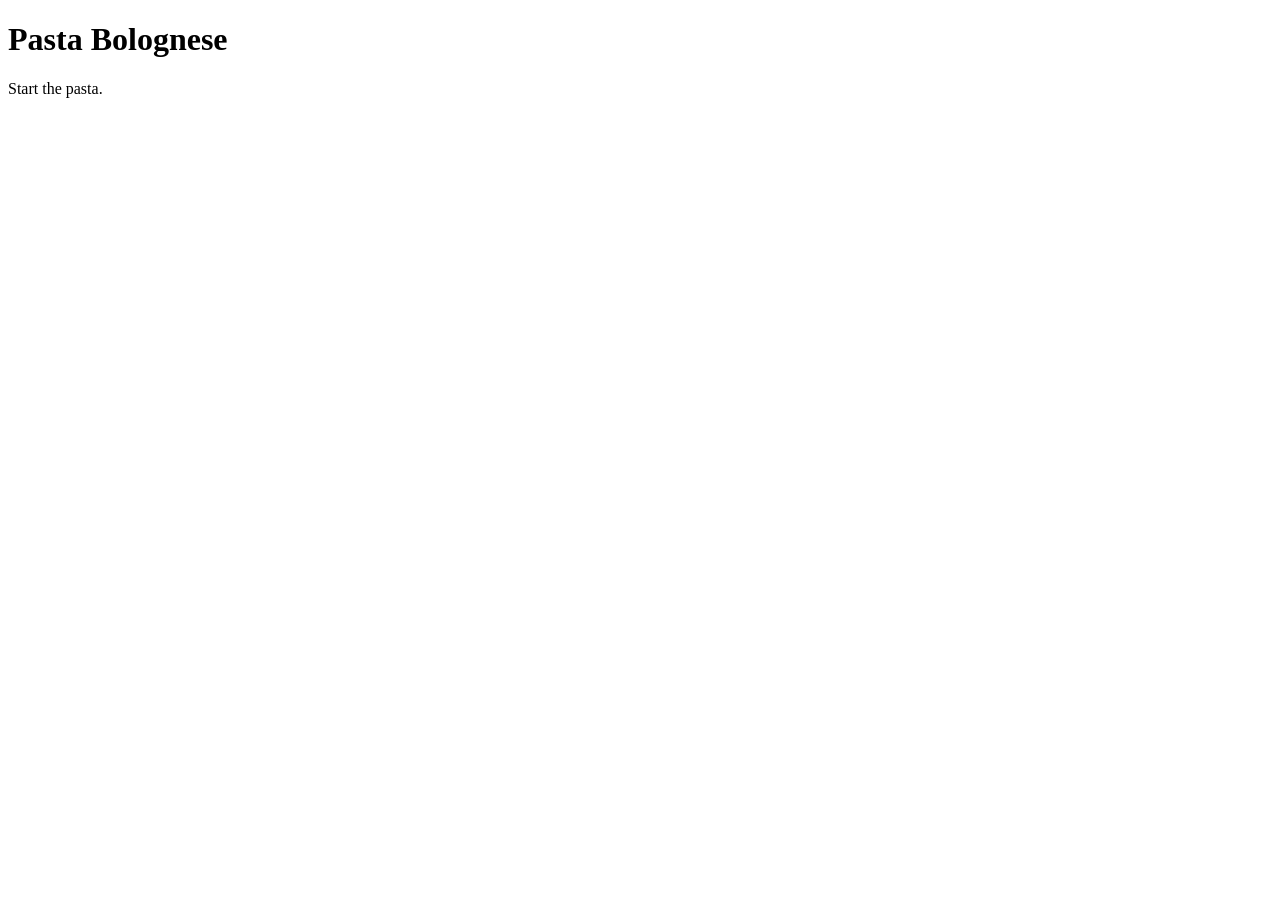
==== recipes/pasta-bolognese.html @ 2a95904d "Added pasta-bolognese.html, linked to index.html Added pasta-bolognese.html with basic code and link" ====
<!DOCTYPE html>

<html lang="en">

  <head>
    <meta charset="UTF-8">
    <title>Pasta Bolognese</title>
  </head>

  <body>
    <h1>Pasta Bolognese</h1>
    <p>Start the pasta.</p>
  </body>

</html>
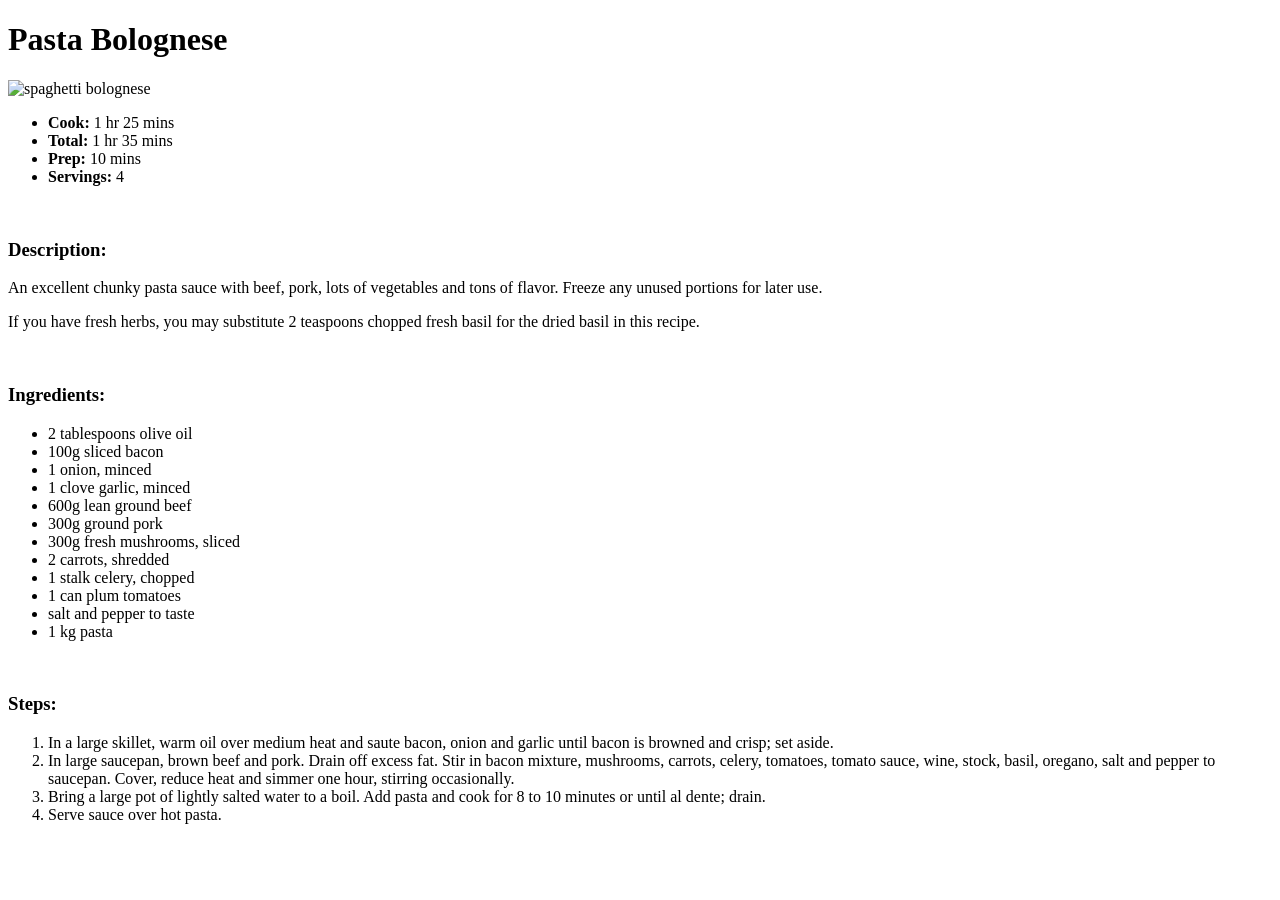
==== commit 915a606c: "Completed pasta-bolognese.html Completed the page of Pasta Bolognese with all the recipe details: a " ====
--- a/recipes/pasta-bolognese.html
+++ b/recipes/pasta-bolognese.html
@@ -1,15 +1,47 @@
 <!DOCTYPE html>
-
 <html lang="en">
-
   <head>
     <meta charset="UTF-8">
     <title>Pasta Bolognese</title>
   </head>
-
   <body>
     <h1>Pasta Bolognese</h1>
-    <p>Start the pasta.</p>
+    <img src="images/spaghetti-bolognese.jpg" width='auto' alt='spaghetti bolognese'/>
+    <br>
+    <ul>
+      <li><strong>Cook:</strong> 1 hr 25 mins</li>
+      <li><strong>Total:</strong> 1 hr 35 mins </li>
+      <li><strong>Prep:</strong> 10 mins</li>
+      <li><strong>Servings:</strong> 4</li>
+    </ul>
+    <br>
+    <h3>Description:</h3>
+    <p>An excellent chunky pasta sauce with beef, pork, lots of vegetables and tons of flavor. Freeze any unused portions for later use.</p>
+    <p>If you have fresh herbs, you may substitute 2 teaspoons chopped fresh basil for the dried basil in this recipe.</p>
+    <br>   
+    <h3>Ingredients:</h3>
+    <ul>
+      <li>2 tablespoons olive oil </li>
+      <li>100g sliced bacon </li>
+      <li>1 onion, minced </li>
+      <li>1 clove garlic, minced </li>
+      <li>600g lean ground beef </li>
+      <li>300g ground pork </li>
+      <li>300g fresh mushrooms, sliced </li>
+      <li>2 carrots, shredded </li>
+      <li>1 stalk celery, chopped </li>
+      <li>1 can plum tomatoes</li>
+      <li>salt and pepper to taste </li>
+      <li>1 kg pasta </li>
+    </ul>
+    <br>
+    <h3>Steps:</h3>
+    <ol>
+      <li>In a large skillet, warm oil over medium heat and saute bacon, onion and garlic until bacon is browned and crisp; set aside.</li>
+      <li>In large saucepan, brown beef and pork. Drain off excess fat. Stir in bacon mixture, mushrooms, carrots, celery, tomatoes, tomato sauce, wine, stock, basil, oregano, salt and pepper to saucepan. Cover, reduce heat and simmer one hour, stirring occasionally.</li>
+      <li>Bring a large pot of lightly salted water to a boil. Add pasta and cook for 8 to 10 minutes or until al dente; drain.</li>
+      <li>Serve sauce over hot pasta.</li>
+    </ol>
+    <br>
   </body>
-
 </html>
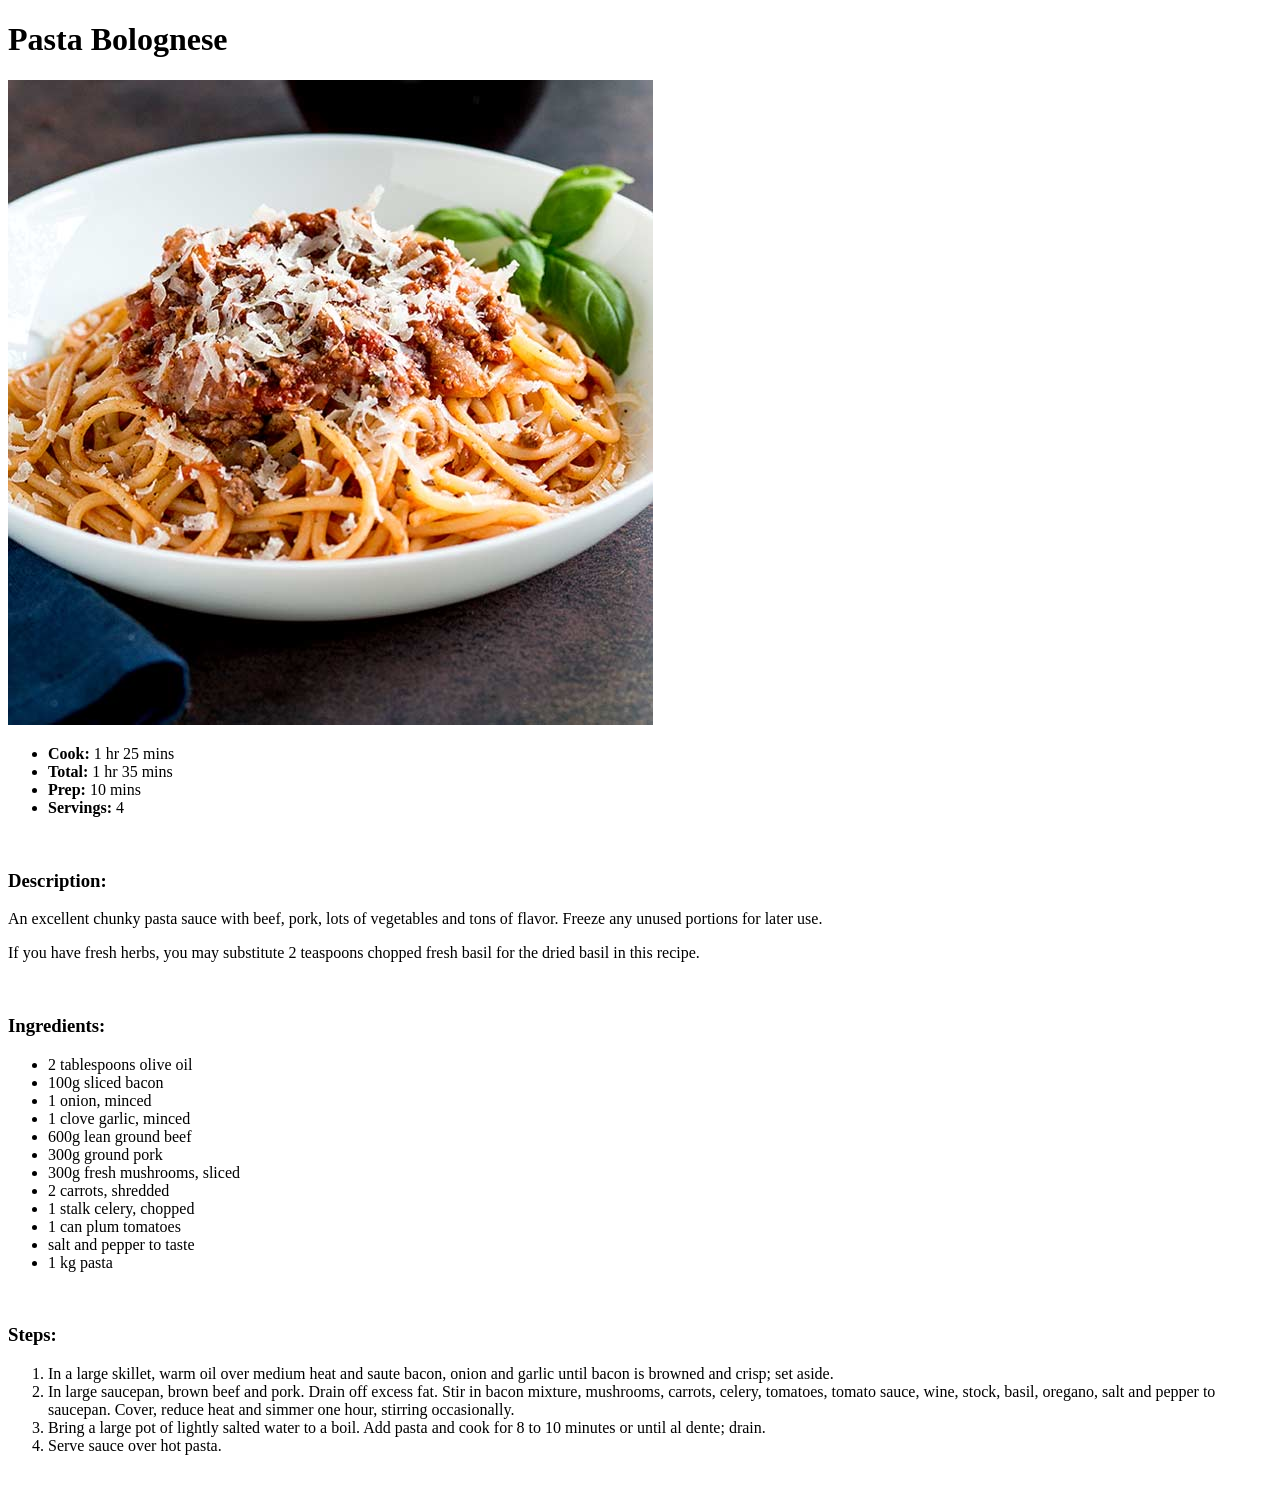
==== commit 3e409d53: "Small fixes Fixed image and page links." ====
--- a/recipes/pasta-bolognese.html
+++ b/recipes/pasta-bolognese.html
@@ -6,7 +6,7 @@
   </head>
   <body>
     <h1>Pasta Bolognese</h1>
-    <img src="images/spaghetti-bolognese.jpg" width='auto' alt='spaghetti bolognese'/>
+    <img src="../images/spaghetti-bolognese.jpg" alt='spaghetti bolognese with basil leaf'/>
     <br>
     <ul>
       <li><strong>Cook:</strong> 1 hr 25 mins</li>
